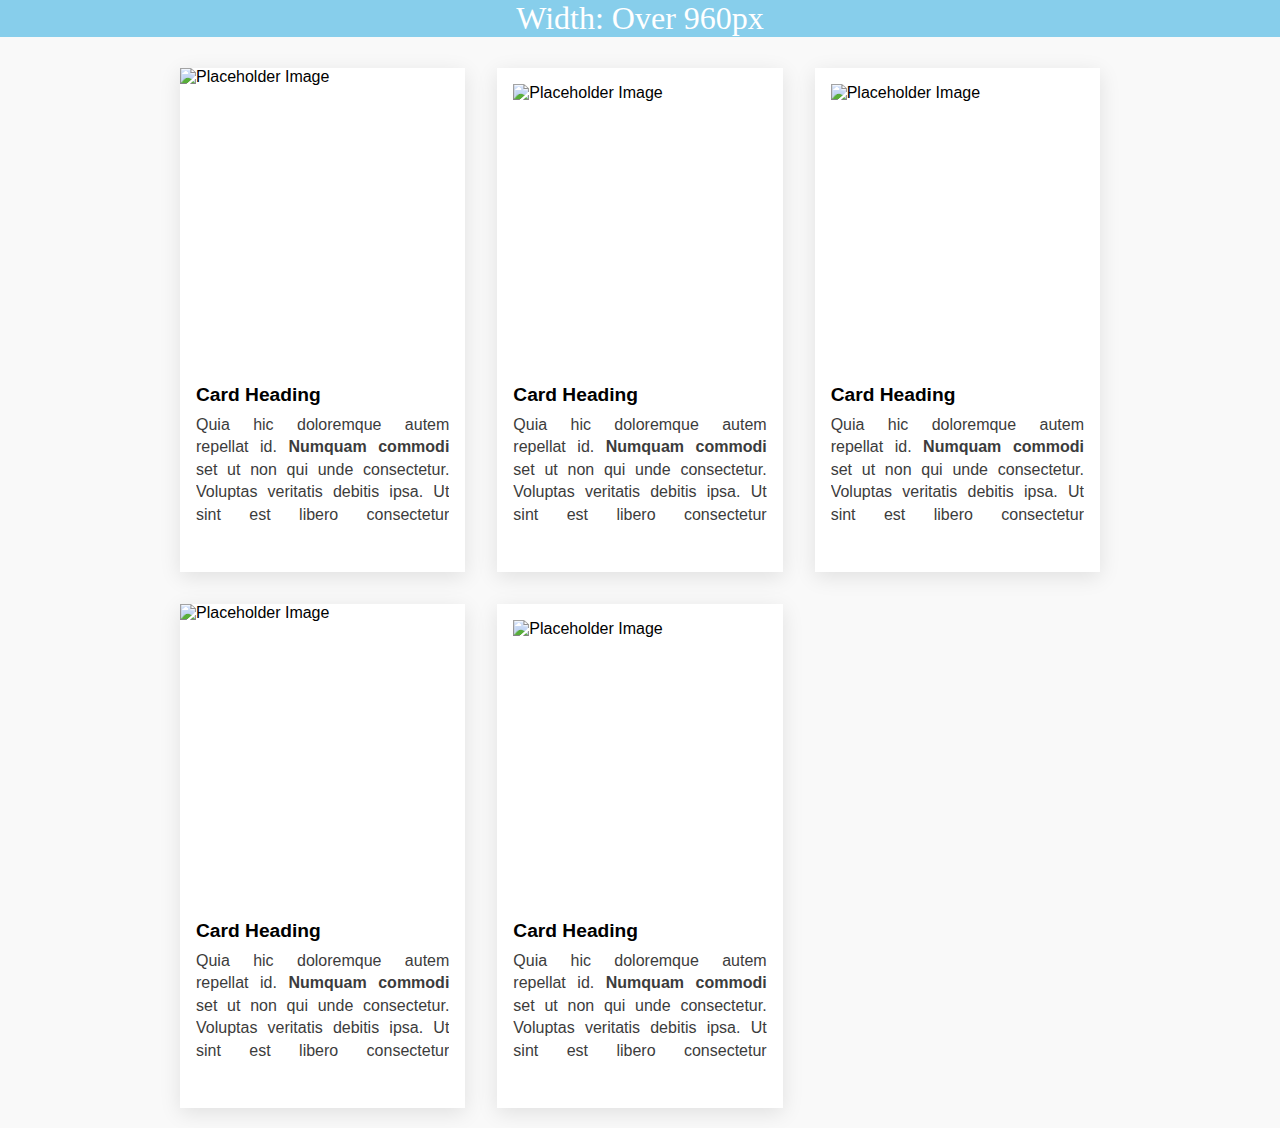
==== index.html @ cf0f3eb9 "removed full-bleed class from card images" ====
<!DOCTYPE html>
<html lang="zxx">
<head>
    <meta charset="UTF-8">
    <title>Responsive Images!!</title>
    <meta name="viewport" content="width=device-width,initial-scale=1"/>
    <meta name="author" content="reflective-clown">
    <link rel="stylesheet" href="css/style.css" type="text/css">
    <link href="https://unpkg.com/ionicons@4.2.2/dist/css/ionicons.min.css" rel="stylesheet">


</head>
<body>

<div class="size">Width: </div>


<main>


    <div class="card">
            <picture>
                <source srcset="https://via.placeholder.com/310x120" media="(min-width: 960px)"/>
                <img src="https://via.placeholder.com/500x300" alt="Placeholder Image" class="full-bleed">
            </picture>
        <div class="card-text-container ">
            <div class="card-heading">
                <h2>Card Heading</h2>
            </div>
            <div class="card-text">
                <p>Quia hic doloremque autem repellat id. <span class="emp">Numquam commodi </span>set ut non qui unde consectetur. Voluptas veritatis debitis ipsa. Ut sint est libero consectetur voluptatem recusandae occaecati voluptate. Officiis magnam occaecati excepturi non tempora odit quidem earum</p>
            </div>
            <div class="card-footer">
                <i class="icon ion-ios-arrow-round-forward"></i>
            </div>
        </div>
    </div>

    <div class="card">
        <picture>
            <source srcset="https://via.placeholder.com/310x120" media="(min-width: 960px)"/>
            <img src="https://via.placeholder.com/500x300" alt="Placeholder Image" >
        </picture>
        <div class="card-text-container ">
            <div class="card-heading">
                <h2>Card Heading</h2>
            </div>
            <div class="card-text">
                <p>Quia hic doloremque autem repellat id. <span class="emp">Numquam commodi </span>set ut non qui unde consectetur. Voluptas veritatis debitis ipsa. Ut sint est libero consectetur voluptatem recusandae occaecati voluptate. Officiis magnam occaecati excepturi non tempora odit quidem earum</p>
            </div>
            <div class="card-footer">
                <i class="icon ion-ios-arrow-round-forward"></i>
            </div>
        </div>
    </div>

    <div class="card">
        <picture>
            <source srcset="https://via.placeholder.com/310x120" media="(min-width: 960px)"/>
            <img src="https://via.placeholder.com/500x300" alt="Placeholder Image" >
        </picture>
        <div class="card-text-container ">
            <div class="card-heading">
                <h2>Card Heading</h2>
            </div>
            <div class="card-text">
                <p>Quia hic doloremque autem repellat id. <span class="emp">Numquam commodi </span>set ut non qui unde consectetur. Voluptas veritatis debitis ipsa. Ut sint est libero consectetur voluptatem recusandae occaecati voluptate. Officiis magnam occaecati excepturi non tempora odit quidem earum</p>
            </div>
            <div class="card-footer">
                <i class="icon ion-ios-arrow-round-forward"></i>
            </div>
        </div>
    </div>

    <div class="card">
        <picture>
            <source srcset="https://via.placeholder.com/310x120" media="(min-width: 960px)"/>
            <img src="https://via.placeholder.com/500x300" alt="Placeholder Image" class="full-bleed">
        </picture>
        <div class="card-text-container ">
            <div class="card-heading">
                <h2>Card Heading</h2>
            </div>
            <div class="card-text">
                <p>Quia hic doloremque autem repellat id. <span class="emp">Numquam commodi </span>set ut non qui unde consectetur. Voluptas veritatis debitis ipsa. Ut sint est libero consectetur voluptatem recusandae occaecati voluptate. Officiis magnam occaecati excepturi non tempora odit quidem earum</p>
            </div>
            <div class="card-footer">
                <i class="icon ion-ios-arrow-round-forward"></i>
            </div>
        </div>
    </div>

    <div class="card">
        <picture>
            <source srcset="https://via.placeholder.com/310x120" media="(min-width: 960px)"/>
            <img src="https://via.placeholder.com/500x300" alt="Placeholder Image">
        </picture>
        <div class="card-text-container ">
            <div class="card-heading">
                <h2>Card Heading</h2>
            </div>
            <div class="card-text">
                <p>Quia hic doloremque autem repellat id. <span class="emp">Numquam commodi </span>set ut non qui unde consectetur. Voluptas veritatis debitis ipsa. Ut sint est libero consectetur voluptatem recusandae occaecati voluptate. Officiis magnam occaecati excepturi non tempora odit quidem earum</p>
            </div>
            <div class="card-footer">
                <i class="icon ion-ios-arrow-round-forward"></i>
            </div>
        </div>
    </div>

</main>
<!--<script src="https://unpkg.com/ionicons@4.4.4/dist/ionicons.js"></script>-->

</body>
</html>
---- css/style.css ----
/*

this is a change
*/

/****************
     RESET
****************/

* {
    padding: 0;
    margin: 0;
    box-sizing: border-box;
    font-family: Avenir, "segue ui", sans-serif;
    font-size: 16px;
}


body {
    background-color: #f9f9f9;
}



.size {
    background-color: cadetblue;
    color: #ffffff;
    font-size: 2rem;
    font-family: "Avenir";
    position: fixed;
    top: 0px;
    left: 0px;
    width: 100vw;
    text-align: center;
}

main {
    display: grid;
    grid-row-gap: 2rem;
    grid-column-gap: 2rem;
    margin-top: 3rem;
    padding: 1.25rem;
    transition: all .3s ease-in-out;
}


picture, img {
    max-width: 100%;
    display: block;
    /*height: 17rem;*/
    height: 300px;
}

img {
    padding: 1rem;

}

.full-bleed {
    padding: 0;
}

.card {
    width: 100%;
    height: 31.5rem;
    background-color: white;
    box-shadow: 0 5px 20px 0 rgba(0, 0, 0, .1);
    overflow: hidden;
}

.card-text-container {
    padding: 1rem;
}

.card-heading {
    margin-bottom: .5rem;
}

.card-heading > h2 {
    font-size: 1.2rem;
    text-align: left;
}

.card-text {
    color: #3c3c3c;
    height: 7rem;
    overflow: hidden;
    font-size: .8rem;
    line-height: 1.4;
    text-align: justify;
}

.card-footer {
    display: flex;
    justify-content: flex-end;
    height: 32px;
}


.ion-ios-arrow-round-forward {
    font-size: 2rem;
    font-stretch: expanded;
    font-weight: bold;
    color: rgba(235, 115, 19, 0.56);
}

.emp {
    font-weight: bold;
}


/************************************

            MEDIA QUERIES

*************************************/

/* This is only for the width */
@media screen and (max-width: 499px) {

   .size::after {
       content: "Under 500px";
   }

}

/**********  TABLET VIEW   ***********/

@media screen and (min-width: 500px) {

    main {
        grid-template-columns: 1fr 1fr;
    }

    /* This is only for the width */
    .size {
        background-color: #eb8531;
    }

    .size::after {
        content: "Over 500px";
    }

}

/**********  DESKTOP VIEW   ***********/

@media screen and (min-width: 960px) {

    main {
        grid-template-columns: 1fr 1fr 1fr;
        max-width: 960px;
        margin: 3rem auto 0 auto;
    }

    /* This is only for the width */
    .size {
        background-color: skyblue;
    }

    .size::after{
        content: "Over 960px";
    }

}
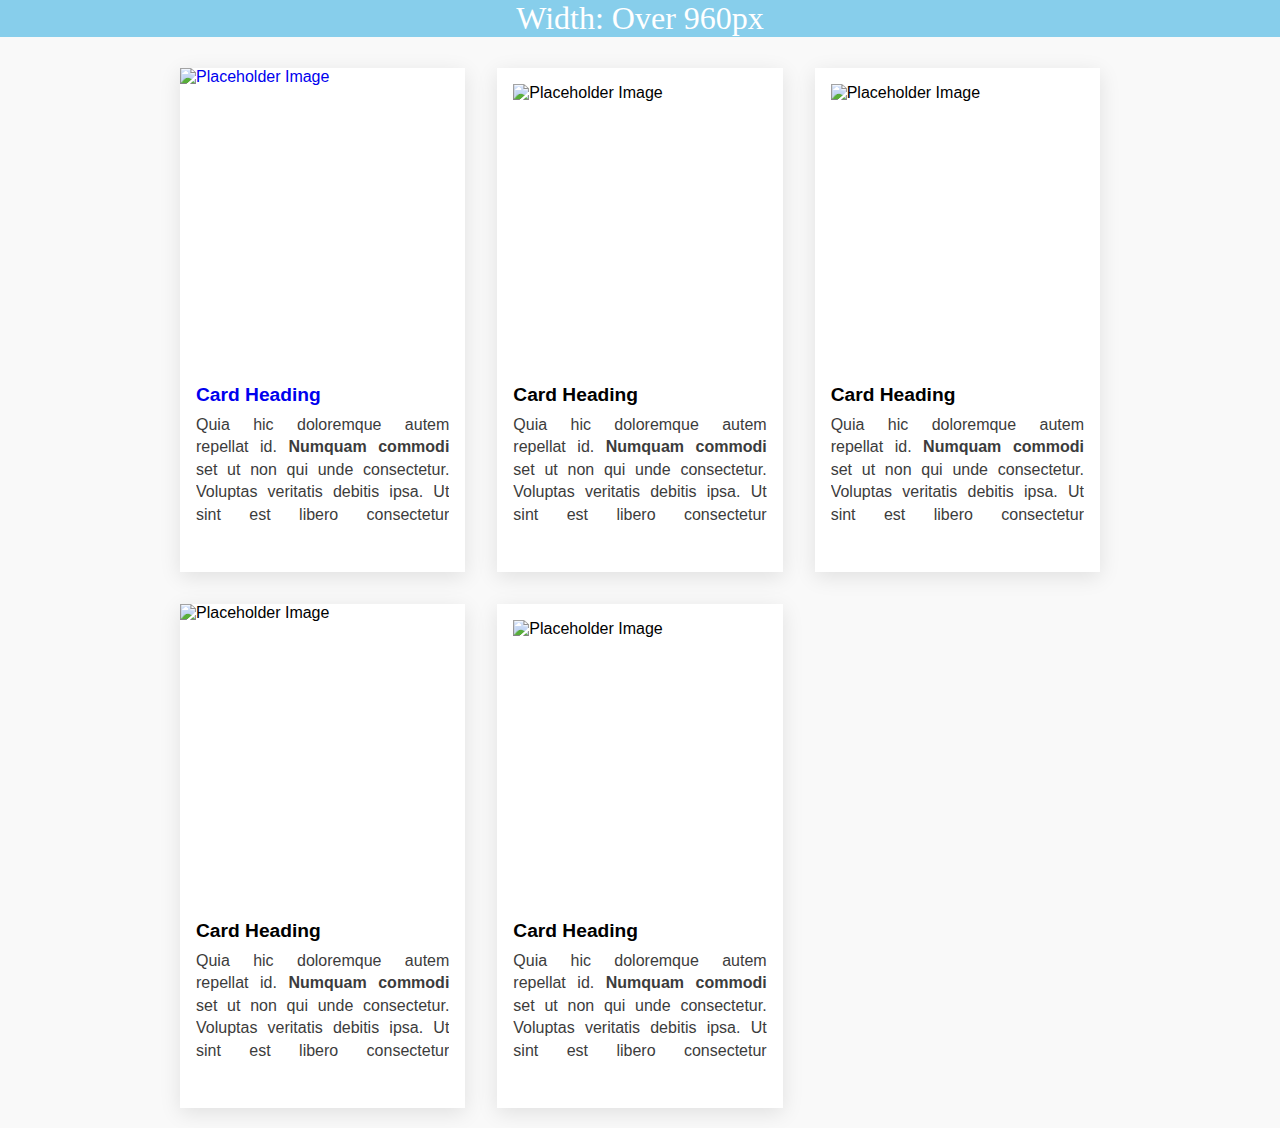
==== commit ae1b862a: "card animation" ====
--- a/index.html
+++ b/index.html
@@ -8,22 +8,21 @@
     <link rel="stylesheet" href="css/style.css" type="text/css">
     <link href="https://unpkg.com/ionicons@4.2.2/dist/css/ionicons.min.css" rel="stylesheet">
 
-
 </head>
 <body>
 
 <div class="size">Width: </div>
 
-
 <main>
 
-
     <div class="card">
+        <a href="content.html">
             <picture>
                 <source srcset="https://via.placeholder.com/310x120" media="(min-width: 960px)"/>
                 <img src="https://via.placeholder.com/500x300" alt="Placeholder Image" class="full-bleed">
             </picture>
         <div class="card-text-container ">
+
             <div class="card-heading">
                 <h2>Card Heading</h2>
             </div>
@@ -33,6 +32,7 @@
             <div class="card-footer">
                 <i class="icon ion-ios-arrow-round-forward"></i>
             </div>
+            </a>
         </div>
     </div>
 
@@ -109,7 +109,6 @@
     </div>
 
 </main>
-<!--<script src="https://unpkg.com/ionicons@4.4.4/dist/ionicons.js"></script>-->
 
 </body>
 </html>--- a/css/style.css
+++ b/css/style.css
@@ -19,8 +19,6 @@
 body {
     background-color: #f9f9f9;
 }
-
-
 
 .size {
     background-color: cadetblue;
@@ -66,6 +64,8 @@
     background-color: white;
     box-shadow: 0 5px 20px 0 rgba(0, 0, 0, .1);
     overflow: hidden;
+    transition: all .3s ease-in-out;
+
 }
 
 .card-text-container {
@@ -107,6 +107,30 @@
 .emp {
     font-weight: bold;
 }
+
+
+/************************************
+
+            INTERACTIONS
+
+*************************************/
+
+a {
+    text-decoration: none;
+}
+
+.card:hover {
+}
+
+a:visited {
+color: inherit;
+
+}
+
+.card:active {
+    transform: scale(.97);
+}
+
 
 
 /************************************
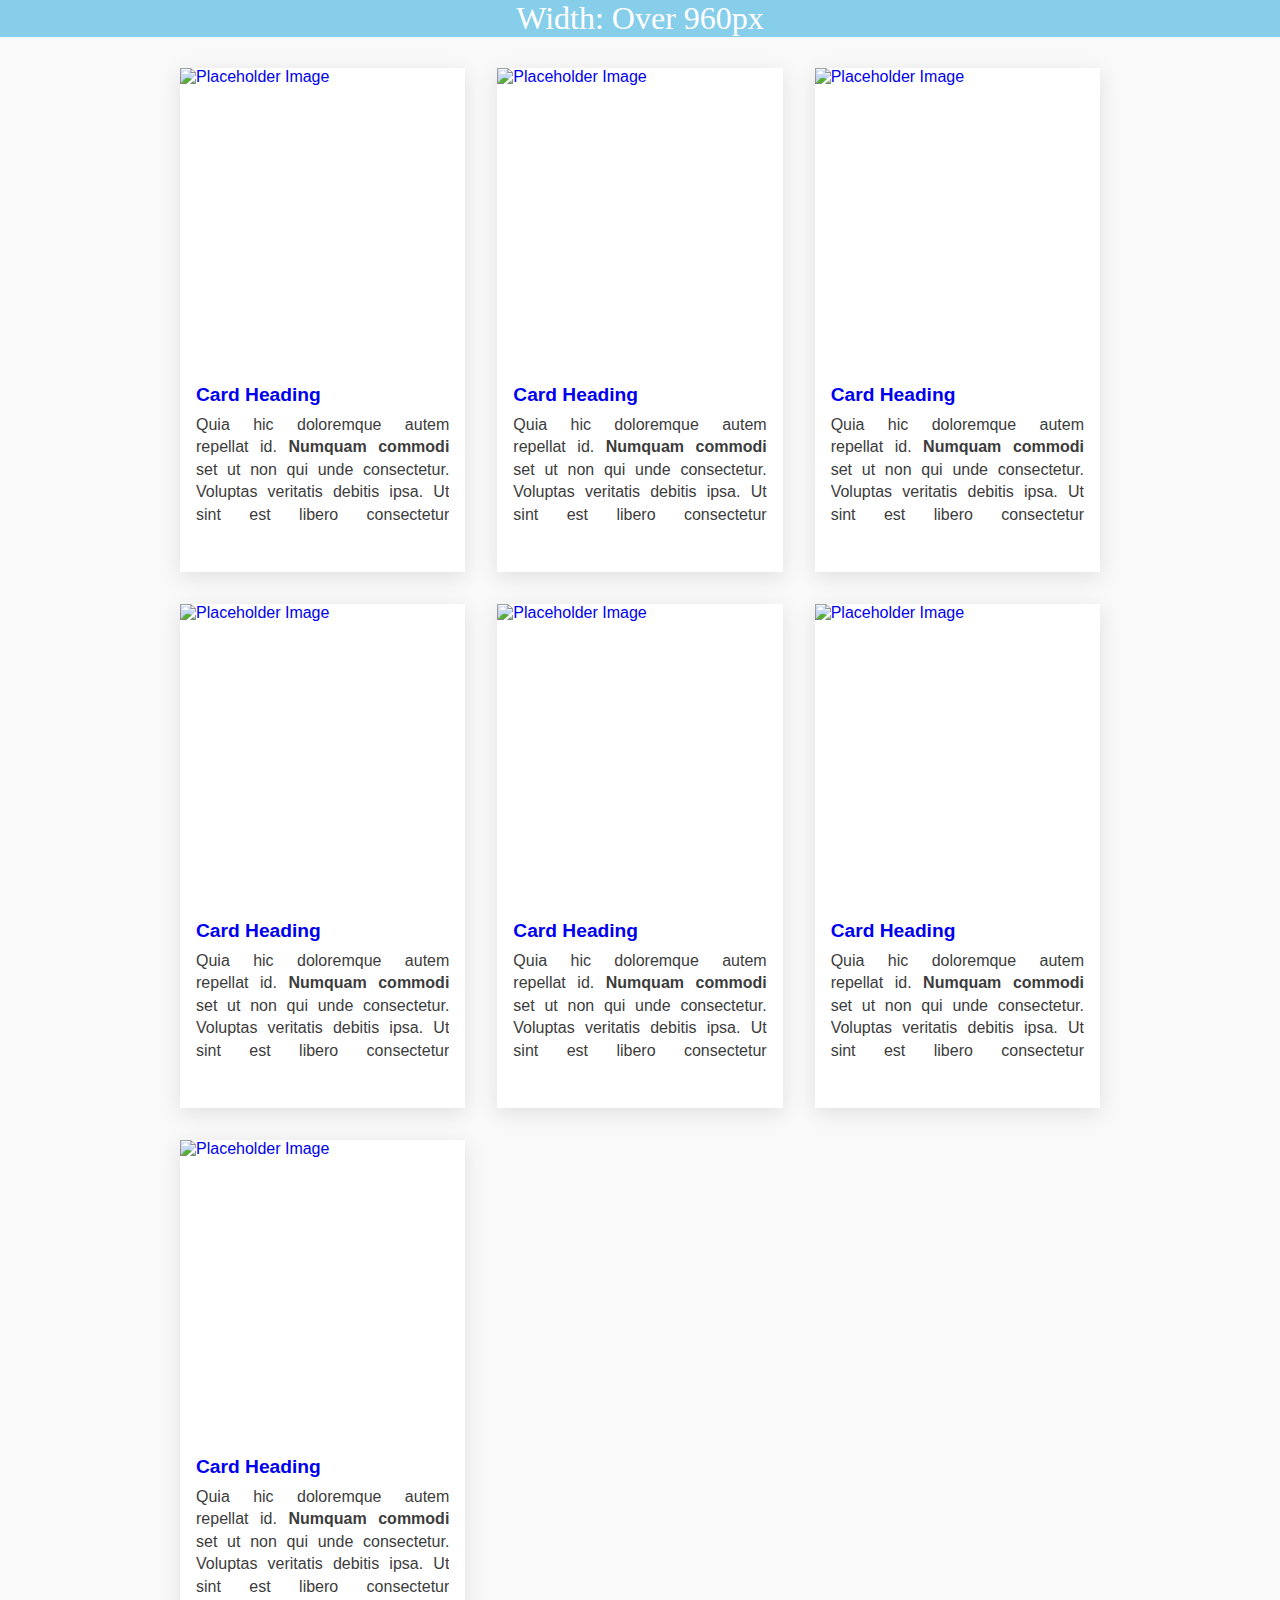
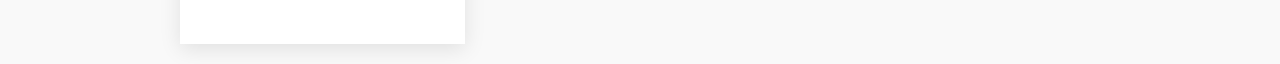
==== commit 97e4f721: "more card styling" ====
--- a/index.html
+++ b/index.html
@@ -16,7 +16,7 @@
 <main>
 
     <div class="card">
-        <a href="content.html">
+        <a href="#">
             <picture>
                 <source srcset="https://via.placeholder.com/310x120" media="(min-width: 960px)"/>
                 <img src="https://via.placeholder.com/500x300" alt="Placeholder Image" class="full-bleed">
@@ -32,81 +32,136 @@
             <div class="card-footer">
                 <i class="icon ion-ios-arrow-round-forward"></i>
             </div>
-            </a>
         </div>
+        </a>
     </div>
 
     <div class="card">
-        <picture>
-            <source srcset="https://via.placeholder.com/310x120" media="(min-width: 960px)"/>
-            <img src="https://via.placeholder.com/500x300" alt="Placeholder Image" >
-        </picture>
-        <div class="card-text-container ">
-            <div class="card-heading">
-                <h2>Card Heading</h2>
+        <a href="#">
+            <picture>
+                <source srcset="https://via.placeholder.com/310x120" media="(min-width: 960px)"/>
+                <img src="https://via.placeholder.com/500x300" alt="Placeholder Image" class="full-bleed">
+            </picture>
+            <div class="card-text-container ">
+
+                <div class="card-heading">
+                    <h2>Card Heading</h2>
+                </div>
+                <div class="card-text">
+                    <p>Quia hic doloremque autem repellat id. <span class="emp">Numquam commodi </span>set ut non qui unde consectetur. Voluptas veritatis debitis ipsa. Ut sint est libero consectetur voluptatem recusandae occaecati voluptate. Officiis magnam occaecati excepturi non tempora odit quidem earum</p>
+                </div>
+                <div class="card-footer">
+                    <i class="icon ion-ios-arrow-round-forward"></i>
+                </div>
             </div>
-            <div class="card-text">
-                <p>Quia hic doloremque autem repellat id. <span class="emp">Numquam commodi </span>set ut non qui unde consectetur. Voluptas veritatis debitis ipsa. Ut sint est libero consectetur voluptatem recusandae occaecati voluptate. Officiis magnam occaecati excepturi non tempora odit quidem earum</p>
-            </div>
-            <div class="card-footer">
-                <i class="icon ion-ios-arrow-round-forward"></i>
-            </div>
-        </div>
+        </a>
     </div>
 
     <div class="card">
-        <picture>
-            <source srcset="https://via.placeholder.com/310x120" media="(min-width: 960px)"/>
-            <img src="https://via.placeholder.com/500x300" alt="Placeholder Image" >
-        </picture>
-        <div class="card-text-container ">
-            <div class="card-heading">
-                <h2>Card Heading</h2>
+        <a href="#">
+            <picture>
+                <source srcset="https://via.placeholder.com/310x120" media="(min-width: 960px)"/>
+                <img src="https://via.placeholder.com/500x300" alt="Placeholder Image" class="full-bleed">
+            </picture>
+            <div class="card-text-container ">
+
+                <div class="card-heading">
+                    <h2>Card Heading</h2>
+                </div>
+                <div class="card-text">
+                    <p>Quia hic doloremque autem repellat id. <span class="emp">Numquam commodi </span>set ut non qui unde consectetur. Voluptas veritatis debitis ipsa. Ut sint est libero consectetur voluptatem recusandae occaecati voluptate. Officiis magnam occaecati excepturi non tempora odit quidem earum</p>
+                </div>
+                <div class="card-footer">
+                    <i class="icon ion-ios-arrow-round-forward"></i>
+                </div>
             </div>
-            <div class="card-text">
-                <p>Quia hic doloremque autem repellat id. <span class="emp">Numquam commodi </span>set ut non qui unde consectetur. Voluptas veritatis debitis ipsa. Ut sint est libero consectetur voluptatem recusandae occaecati voluptate. Officiis magnam occaecati excepturi non tempora odit quidem earum</p>
-            </div>
-            <div class="card-footer">
-                <i class="icon ion-ios-arrow-round-forward"></i>
-            </div>
-        </div>
+        </a>
     </div>
 
     <div class="card">
-        <picture>
-            <source srcset="https://via.placeholder.com/310x120" media="(min-width: 960px)"/>
-            <img src="https://via.placeholder.com/500x300" alt="Placeholder Image" class="full-bleed">
-        </picture>
-        <div class="card-text-container ">
-            <div class="card-heading">
-                <h2>Card Heading</h2>
+        <a href="#">
+            <picture>
+                <source srcset="https://via.placeholder.com/310x120" media="(min-width: 960px)"/>
+                <img src="https://via.placeholder.com/500x300" alt="Placeholder Image" class="full-bleed">
+            </picture>
+            <div class="card-text-container ">
+
+                <div class="card-heading">
+                    <h2>Card Heading</h2>
+                </div>
+                <div class="card-text">
+                    <p>Quia hic doloremque autem repellat id. <span class="emp">Numquam commodi </span>set ut non qui unde consectetur. Voluptas veritatis debitis ipsa. Ut sint est libero consectetur voluptatem recusandae occaecati voluptate. Officiis magnam occaecati excepturi non tempora odit quidem earum</p>
+                </div>
+                <div class="card-footer">
+                    <i class="icon ion-ios-arrow-round-forward"></i>
+                </div>
             </div>
-            <div class="card-text">
-                <p>Quia hic doloremque autem repellat id. <span class="emp">Numquam commodi </span>set ut non qui unde consectetur. Voluptas veritatis debitis ipsa. Ut sint est libero consectetur voluptatem recusandae occaecati voluptate. Officiis magnam occaecati excepturi non tempora odit quidem earum</p>
-            </div>
-            <div class="card-footer">
-                <i class="icon ion-ios-arrow-round-forward"></i>
-            </div>
-        </div>
+        </a>
     </div>
 
     <div class="card">
-        <picture>
-            <source srcset="https://via.placeholder.com/310x120" media="(min-width: 960px)"/>
-            <img src="https://via.placeholder.com/500x300" alt="Placeholder Image">
-        </picture>
-        <div class="card-text-container ">
-            <div class="card-heading">
-                <h2>Card Heading</h2>
+        <a href="#">
+            <picture>
+                <source srcset="https://via.placeholder.com/310x120" media="(min-width: 960px)"/>
+                <img src="https://via.placeholder.com/500x300" alt="Placeholder Image" class="full-bleed">
+            </picture>
+            <div class="card-text-container ">
+
+                <div class="card-heading">
+                    <h2>Card Heading</h2>
+                </div>
+                <div class="card-text">
+                    <p>Quia hic doloremque autem repellat id. <span class="emp">Numquam commodi </span>set ut non qui unde consectetur. Voluptas veritatis debitis ipsa. Ut sint est libero consectetur voluptatem recusandae occaecati voluptate. Officiis magnam occaecati excepturi non tempora odit quidem earum</p>
+                </div>
+                <div class="card-footer">
+                    <i class="icon ion-ios-arrow-round-forward"></i>
+                </div>
             </div>
-            <div class="card-text">
-                <p>Quia hic doloremque autem repellat id. <span class="emp">Numquam commodi </span>set ut non qui unde consectetur. Voluptas veritatis debitis ipsa. Ut sint est libero consectetur voluptatem recusandae occaecati voluptate. Officiis magnam occaecati excepturi non tempora odit quidem earum</p>
+        </a>
+    </div>
+
+    <div class="card">
+        <a href="#">
+            <picture>
+                <source srcset="https://via.placeholder.com/310x120" media="(min-width: 960px)"/>
+                <img src="https://via.placeholder.com/500x300" alt="Placeholder Image" class="full-bleed">
+            </picture>
+            <div class="card-text-container ">
+
+                <div class="card-heading">
+                    <h2>Card Heading</h2>
+                </div>
+                <div class="card-text">
+                    <p>Quia hic doloremque autem repellat id. <span class="emp">Numquam commodi </span>set ut non qui unde consectetur. Voluptas veritatis debitis ipsa. Ut sint est libero consectetur voluptatem recusandae occaecati voluptate. Officiis magnam occaecati excepturi non tempora odit quidem earum</p>
+                </div>
+                <div class="card-footer">
+                    <i class="icon ion-ios-arrow-round-forward"></i>
+                </div>
             </div>
-            <div class="card-footer">
-                <i class="icon ion-ios-arrow-round-forward"></i>
+        </a>
+    </div>
+
+    <div class="card">
+        <a href="#">
+            <picture>
+                <source srcset="https://via.placeholder.com/310x120" media="(min-width: 960px)"/>
+                <img src="https://via.placeholder.com/500x300" alt="Placeholder Image" class="full-bleed">
+            </picture>
+            <div class="card-text-container ">
+
+                <div class="card-heading">
+                    <h2>Card Heading</h2>
+                </div>
+                <div class="card-text">
+                    <p>Quia hic doloremque autem repellat id. <span class="emp">Numquam commodi </span>set ut non qui unde consectetur. Voluptas veritatis debitis ipsa. Ut sint est libero consectetur voluptatem recusandae occaecati voluptate. Officiis magnam occaecati excepturi non tempora odit quidem earum</p>
+                </div>
+                <div class="card-footer">
+                    <i class="icon ion-ios-arrow-round-forward"></i>
+                </div>
             </div>
-        </div>
+        </a>
     </div>
+
 
 </main>
 
--- a/css/style.css
+++ b/css/style.css
@@ -64,7 +64,7 @@
     background-color: white;
     box-shadow: 0 5px 20px 0 rgba(0, 0, 0, .1);
     overflow: hidden;
-    transition: all .3s ease-in-out;
+    transition: all .2s ease-in-out;
 
 }
 
